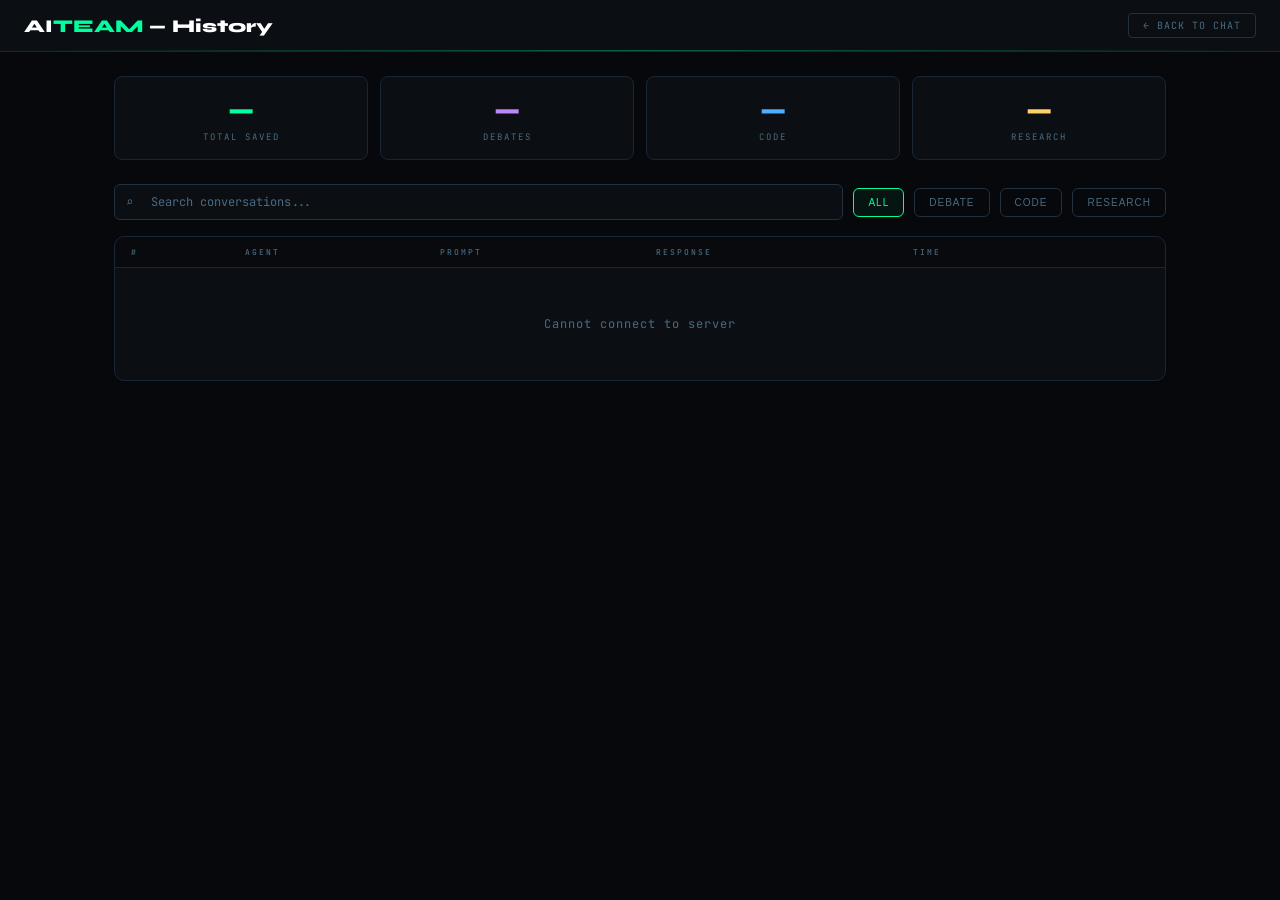
==== history.html @ 14e465ff "first commit" ====
<!DOCTYPE html>
<html lang="en">
<head>
<meta charset="UTF-8">
<meta name="viewport" content="width=device-width,initial-scale=1">
<title>AI Team — History</title>
<link href="https://fonts.googleapis.com/css2?family=JetBrains+Mono:wght@400;500;700&family=Syne:wght@700;800&display=swap" rel="stylesheet">
<style>
*,*::before,*::after{box-sizing:border-box;margin:0;padding:0}
:root{
  --bg:#06080b;--s1:#0b0f14;--s2:#0f1520;--b1:#1a2535;--b2:#22303f;
  --g:#00ff9d;--blue:#4facfe;--amber:#ffd166;--red:#ff6b6b;--purple:#c084fc;
  --txt:#d8e8f0;--dim:#4a6a80;--mono:'JetBrains Mono',monospace;--display:'Syne',sans-serif;
}
body{background:var(--bg);color:var(--txt);font-family:var(--mono);min-height:100vh}
nav{height:52px;display:flex;align-items:center;justify-content:space-between;padding:0 24px;background:var(--s1);border-bottom:1px solid var(--b1);position:sticky;top:0;z-index:100}
nav::after{content:'';position:absolute;bottom:0;left:0;right:0;height:1px;background:linear-gradient(90deg,transparent,var(--g),transparent);opacity:.35}
.logo{font-family:var(--display);font-size:18px;font-weight:800;color:#fff}
.logo em{color:var(--g);font-style:normal}
.nav-r{display:flex;align-items:center;gap:12px}
.back-btn{font-size:10px;padding:5px 14px;border:1px solid var(--b2);background:none;color:var(--dim);cursor:pointer;border-radius:4px;transition:.15s;text-decoration:none;letter-spacing:1px;text-transform:uppercase}
.back-btn:hover{border-color:var(--g);color:var(--g)}

.container{max-width:1100px;margin:0 auto;padding:24px}

/* STATS */
.stats{display:grid;grid-template-columns:repeat(4,1fr);gap:12px;margin-bottom:24px}
.stat-card{background:var(--s1);border:1px solid var(--b1);border-radius:8px;padding:16px;text-align:center}
.stat-num{font-family:var(--display);font-size:28px;font-weight:800;color:var(--g)}
.stat-lbl{font-size:9px;color:var(--dim);letter-spacing:2px;text-transform:uppercase;margin-top:4px}

/* TOOLBAR */
.toolbar{display:flex;align-items:center;gap:10px;margin-bottom:16px}
.search-wrap{flex:1;position:relative}
.search-wrap input{width:100%;background:var(--s1);border:1px solid var(--b2);border-radius:6px;color:var(--txt);font-family:var(--mono);font-size:12px;padding:9px 14px 9px 36px;outline:none;transition:.15s}
.search-wrap input:focus{border-color:rgba(0,255,157,.35)}
.search-wrap input::placeholder{color:var(--dim)}
.search-icon{position:absolute;left:12px;top:50%;transform:translateY(-50%);color:var(--dim);font-size:12px}
.filter-btn{font-size:10px;padding:8px 14px;border:1px solid var(--b2);background:none;color:var(--dim);cursor:pointer;border-radius:6px;transition:.15s;letter-spacing:1px;text-transform:uppercase}
.filter-btn:hover,.filter-btn.active{border-color:var(--g);color:var(--g);background:rgba(0,255,157,.05)}
.filter-btn.f-code.active{border-color:var(--blue);color:var(--blue);background:rgba(79,172,254,.05)}
.filter-btn.f-research.active{border-color:var(--amber);color:var(--amber);background:rgba(255,209,102,.05)}
.filter-btn.f-debate.active{border-color:var(--purple);color:var(--purple);background:rgba(192,132,252,.05)}

/* TABLE */
.table-wrap{background:var(--s1);border:1px solid var(--b1);border-radius:10px;overflow:hidden}
table{width:100%;border-collapse:collapse}
thead tr{background:rgba(0,0,0,.3)}
th{padding:10px 16px;font-size:8px;letter-spacing:2px;color:var(--dim);text-transform:uppercase;text-align:left;font-weight:500}
td{padding:12px 16px;font-size:12px;border-top:1px solid var(--b1);vertical-align:top}
tr:hover td{background:rgba(255,255,255,.02);cursor:pointer}
.agent-tag{font-size:8px;padding:3px 8px;border-radius:3px;text-transform:uppercase;letter-spacing:1px;font-weight:700;white-space:nowrap}
.tag-debate{background:rgba(192,132,252,.12);color:var(--purple);border:1px solid rgba(192,132,252,.25)}
.tag-code{background:rgba(79,172,254,.12);color:var(--blue);border:1px solid rgba(79,172,254,.25)}
.tag-research{background:rgba(255,209,102,.12);color:var(--amber);border:1px solid rgba(255,209,102,.25)}
.prompt-cell{max-width:300px;overflow:hidden;text-overflow:ellipsis;white-space:nowrap;color:var(--txt)}
.response-cell{max-width:400px;overflow:hidden;text-overflow:ellipsis;white-space:nowrap;color:var(--dim)}
.time-cell{font-size:10px;color:var(--dim);white-space:nowrap}
.del-btn{padding:4px 8px;background:none;border:1px solid rgba(255,107,107,.2);color:rgba(255,107,107,.5);border-radius:4px;cursor:pointer;font-size:10px;transition:.15s}
.del-btn:hover{border-color:var(--red);color:var(--red);background:rgba(255,107,107,.05)}
.empty-state{text-align:center;padding:48px;color:var(--dim);font-size:12px;letter-spacing:1px}

/* MODAL */
.modal-overlay{position:fixed;inset:0;background:rgba(0,0,0,.7);z-index:1000;display:flex;align-items:center;justify-content:center;padding:20px;display:none}
.modal-overlay.show{display:flex}
.modal{background:var(--s1);border:1px solid var(--b1);border-radius:12px;width:100%;max-width:800px;max-height:85vh;display:flex;flex-direction:column;overflow:hidden}
.modal-h{padding:16px 20px;border-bottom:1px solid var(--b1);display:flex;align-items:center;gap:10px;flex-shrink:0}
.modal-title{font-size:13px;font-weight:700;color:var(--txt);flex:1}
.modal-close{background:none;border:none;color:var(--dim);cursor:pointer;font-size:18px;padding:4px;transition:.15s}
.modal-close:hover{color:var(--red)}
.modal-body{padding:20px;overflow-y:auto;flex:1}
.modal-section{margin-bottom:16px}
.modal-section-lbl{font-size:8px;letter-spacing:2px;color:var(--dim);text-transform:uppercase;margin-bottom:8px}
.modal-text{font-size:12.5px;line-height:1.8;color:var(--txt);background:var(--s2);border:1px solid var(--b1);border-radius:6px;padding:12px;white-space:pre-wrap;word-break:break-word}
</style>
</head>
<body>
<nav>
  <div class="logo">AI<em>TEAM</em> — History</div>
  <div class="nav-r">
    <a href="/" class="back-btn">← Back to Chat</a>
  </div>
</nav>

<div class="container">
  <!-- STATS -->
  <div class="stats" id="stats">
    <div class="stat-card"><div class="stat-num" id="s-total">—</div><div class="stat-lbl">Total Saved</div></div>
    <div class="stat-card"><div class="stat-num" id="s-debate" style="color:var(--purple)">—</div><div class="stat-lbl">Debates</div></div>
    <div class="stat-card"><div class="stat-num" id="s-code" style="color:var(--blue)">—</div><div class="stat-lbl">Code</div></div>
    <div class="stat-card"><div class="stat-num" id="s-research" style="color:var(--amber)">—</div><div class="stat-lbl">Research</div></div>
  </div>

  <!-- TOOLBAR -->
  <div class="toolbar">
    <div class="search-wrap">
      <span class="search-icon">⌕</span>
      <input type="text" id="search" placeholder="Search conversations..." oninput="doSearch(this.value)">
    </div>
    <button class="filter-btn active" onclick="filter('all',this)">All</button>
    <button class="filter-btn f-debate" onclick="filter('debate',this)">Debate</button>
    <button class="filter-btn f-code" onclick="filter('code',this)">Code</button>
    <button class="filter-btn f-research" onclick="filter('research',this)">Research</button>
  </div>

  <!-- TABLE -->
  <div class="table-wrap">
    <table>
      <thead>
        <tr>
          <th>#</th>
          <th>Agent</th>
          <th>Prompt</th>
          <th>Response</th>
          <th>Time</th>
          <th></th>
        </tr>
      </thead>
      <tbody id="tbody">
        <tr><td colspan="6" class="empty-state">Loading...</td></tr>
      </tbody>
    </table>
  </div>
</div>

<!-- MODAL -->
<div class="modal-overlay" id="modal" onclick="closeModal(event)">
  <div class="modal">
    <div class="modal-h">
      <span class="agent-tag tag-debate" id="modal-tag">DEBATE</span>
      <span class="modal-title" id="modal-title">Conversation</span>
      <button class="modal-close" onclick="closeModal()">✕</button>
    </div>
    <div class="modal-body" id="modal-body"></div>
  </div>
</div>

<script>
const API = 'http://127.0.0.1:8000';
let allData = [];
let currentFilter = 'all';

async function loadStats() {
  try {
    const r = await fetch(`${API}/db/stats`);
    const s = await r.json();
    document.getElementById('s-total').textContent = s.total || 0;
    document.getElementById('s-debate').textContent = s.by_agent?.debate || 0;
    document.getElementById('s-code').textContent = s.by_agent?.code || 0;
    document.getElementById('s-research').textContent = s.by_agent?.research || 0;
  } catch(e) { console.error(e) }
}

async function loadConversations(agent=null) {
  try {
    const url = agent && agent !== 'all'
      ? `${API}/db/conversations?limit=200&agent=${agent}`
      : `${API}/db/conversations?limit=200`;
    const r = await fetch(url);
    allData = await r.json();
    renderTable(allData);
  } catch(e) {
    document.getElementById('tbody').innerHTML = `<tr><td colspan="6" class="empty-state">Cannot connect to server</td></tr>`;
  }
}

function renderTable(data) {
  const tb = document.getElementById('tbody');
  if(!data.length) {
    tb.innerHTML = `<tr><td colspan="6" class="empty-state">No conversations yet — start chatting!</td></tr>`;
    return;
  }
  tb.innerHTML = data.map(c => `
    <tr onclick="openModal(${c.id})">
      <td style="color:var(--dim);font-size:10px">${c.id}</td>
      <td><span class="agent-tag tag-${c.agent}">${c.agent.toUpperCase()}</span></td>
      <td class="prompt-cell">${esc(c.prompt)}</td>
      <td class="response-cell">${esc(c.response.slice(0,120))}${c.response.length>120?'...':''}</td>
      <td class="time-cell">${formatTime(c.created_at)}</td>
      <td><button class="del-btn" onclick="event.stopPropagation();del(${c.id})">Delete</button></td>
    </tr>
  `).join('');
}

function formatTime(iso) {
  const d = new Date(iso);
  return d.toLocaleDateString('en-IN', {day:'2-digit',month:'short'}) + ' ' +
         d.toLocaleTimeString('en-IN', {hour:'2-digit',minute:'2-digit',hour12:false});
}

function esc(s) {
  return String(s).replace(/&/g,'&amp;').replace(/</g,'&lt;').replace(/>/g,'&gt;');
}

async function del(id) {
  if(!confirm('Delete this conversation?')) return;
  await fetch(`${API}/db/conversations/${id}`, {method:'DELETE'});
  loadConversations(currentFilter);
  loadStats();
}

function filter(agent, btn) {
  currentFilter = agent;
  document.querySelectorAll('.filter-btn').forEach(b => b.classList.remove('active'));
  btn.classList.add('active');
  loadConversations(agent);
}

let searchTimer;
function doSearch(q) {
  clearTimeout(searchTimer);
  if(!q.trim()) { renderTable(allData); return; }
  searchTimer = setTimeout(async () => {
    const r = await fetch(`${API}/db/search?q=${encodeURIComponent(q)}`);
    const data = await r.json();
    renderTable(data);
  }, 300);
}

async function openModal(id) {
  const c = allData.find(x => x.id === id);
  if(!c) return;
  document.getElementById('modal-tag').textContent = c.agent.toUpperCase();
  document.getElementById('modal-tag').className = `agent-tag tag-${c.agent}`;
  document.getElementById('modal-title').textContent = c.prompt.slice(0,80) + (c.prompt.length>80?'...':'');

  let body = `
    <div class="modal-section">
      <div class="modal-section-lbl">Prompt</div>
      <div class="modal-text">${esc(c.prompt)}</div>
    </div>
    <div class="modal-section">
      <div class="modal-section-lbl">Response</div>
      <div class="modal-text">${esc(c.response)}</div>
    </div>`;

  if(c.extra) {
    try {
      const extra = JSON.parse(c.extra);
      if(extra.winner) {
        body += `<div class="modal-section"><div class="modal-section-lbl">Winner</div><div class="modal-text">${esc(extra.winner)}</div></div>`;
      }
    } catch{}
  }

  body += `<div class="modal-section"><div class="modal-section-lbl">Saved at</div><div class="modal-text">${formatTime(c.created_at)}</div></div>`;
  document.getElementById('modal-body').innerHTML = body;
  document.getElementById('modal').classList.add('show');
}

function closeModal(e) {
  if(!e || e.target === document.getElementById('modal')) {
    document.getElementById('modal').classList.remove('show');
  }
}

document.addEventListener('keydown', e => { if(e.key==='Escape') closeModal() });

loadStats();
loadConversations();
</script>
</body>
</html>
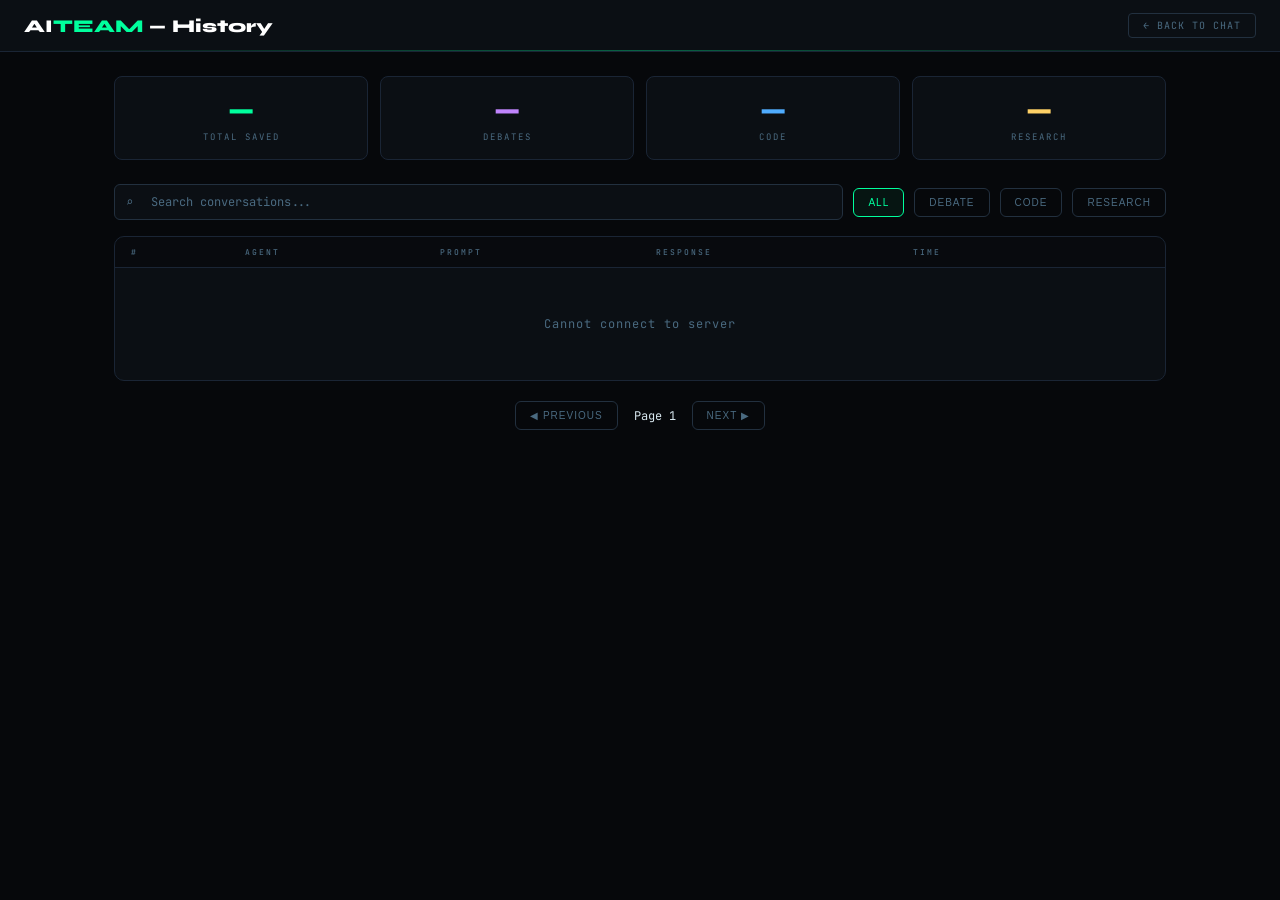
==== commit 8038f851: "refactor: enhance system robustness, security, and responsiveness" ====
--- a/history.html
+++ b/history.html
@@ -121,6 +121,13 @@
       </tbody>
     </table>
   </div>
+  
+  <!-- PAGINATION CONTROLS -->
+  <div class="pagination-controls" style="display:flex;align-items:center;justify-content:center;gap:16px;margin-top:20px;margin-bottom:40px;">
+    <button id="prev-btn" class="filter-btn" onclick="prevPage()">◀ Previous</button>
+    <span id="page-indicator" style="font-size:12px;color:var(--txt);">Page 1</span>
+    <button id="next-btn" class="filter-btn" onclick="nextPage()">Next ▶</button>
+  </div>
 </div>
 
 <!-- MODAL -->
@@ -136,9 +143,11 @@
 </div>
 
 <script>
-const API = 'http://127.0.0.1:8000';
+const API = window.location.protocol.startsWith('http') ? window.location.origin : 'http://127.0.0.1:8000';
 let allData = [];
 let currentFilter = 'all';
+let currentPage = 1;
+const limit = 20;
 
 async function loadStats() {
   try {
@@ -151,14 +160,16 @@
   } catch(e) { console.error(e) }
 }
 
-async function loadConversations(agent=null) {
+async function loadConversations(agent=null, page=1) {
+  currentPage = page;
   try {
     const url = agent && agent !== 'all'
-      ? `${API}/db/conversations?limit=200&agent=${agent}`
-      : `${API}/db/conversations?limit=200`;
+      ? `${API}/db/conversations?limit=${limit}&page=${page}&agent=${agent}`
+      : `${API}/db/conversations?limit=${limit}&page=${page}`;
     const r = await fetch(url);
     allData = await r.json();
     renderTable(allData);
+    renderPaginationControls();
   } catch(e) {
     document.getElementById('tbody').innerHTML = `<tr><td colspan="6" class="empty-state">Cannot connect to server</td></tr>`;
   }
@@ -195,7 +206,7 @@
 async function del(id) {
   if(!confirm('Delete this conversation?')) return;
   await fetch(`${API}/db/conversations/${id}`, {method:'DELETE'});
-  loadConversations(currentFilter);
+  loadConversations(currentFilter, currentPage);
   loadStats();
 }
 
@@ -203,18 +214,54 @@
   currentFilter = agent;
   document.querySelectorAll('.filter-btn').forEach(b => b.classList.remove('active'));
   btn.classList.add('active');
-  loadConversations(agent);
+  loadConversations(agent, 1);
 }
 
 let searchTimer;
-function doSearch(q) {
+defSearch = (q) => {
   clearTimeout(searchTimer);
-  if(!q.trim()) { renderTable(allData); return; }
+  if(!q.trim()) { loadConversations(currentFilter, currentPage); return; }
   searchTimer = setTimeout(async () => {
     const r = await fetch(`${API}/db/search?q=${encodeURIComponent(q)}`);
     const data = await r.json();
     renderTable(data);
+    // Hide pagination controls during search results
+    document.getElementById('prev-btn').style.display = 'none';
+    document.getElementById('next-btn').style.display = 'none';
+    document.getElementById('page-indicator').textContent = 'Search results';
   }, 300);
+}
+
+// Bind search input to the handler
+document.getElementById('search').oninput = function() { defSearch(this.value); };
+
+function prevPage() {
+  if (currentPage > 1) {
+    loadConversations(currentFilter, currentPage - 1);
+  }
+}
+
+function nextPage() {
+  if (allData.length === limit) {
+    loadConversations(currentFilter, currentPage + 1);
+  }
+}
+
+function renderPaginationControls() {
+  document.getElementById('prev-btn').style.display = 'inline-block';
+  document.getElementById('next-btn').style.display = 'inline-block';
+  document.getElementById('page-indicator').textContent = `Page ${currentPage}`;
+  
+  const prevBtn = document.getElementById('prev-btn');
+  const nextBtn = document.getElementById('next-btn');
+  
+  prevBtn.disabled = currentPage === 1;
+  prevBtn.style.opacity = currentPage === 1 ? '0.4' : '1';
+  prevBtn.style.cursor = currentPage === 1 ? 'not-allowed' : 'pointer';
+  
+  nextBtn.disabled = allData.length < limit;
+  nextBtn.style.opacity = allData.length < limit ? '0.4' : '1';
+  nextBtn.style.cursor = allData.length < limit ? 'not-allowed' : 'pointer';
 }
 
 async function openModal(id) {
@@ -257,7 +304,7 @@
 document.addEventListener('keydown', e => { if(e.key==='Escape') closeModal() });
 
 loadStats();
-loadConversations();
+loadConversations(currentFilter, 1);
 </script>
 </body>
 </html>
